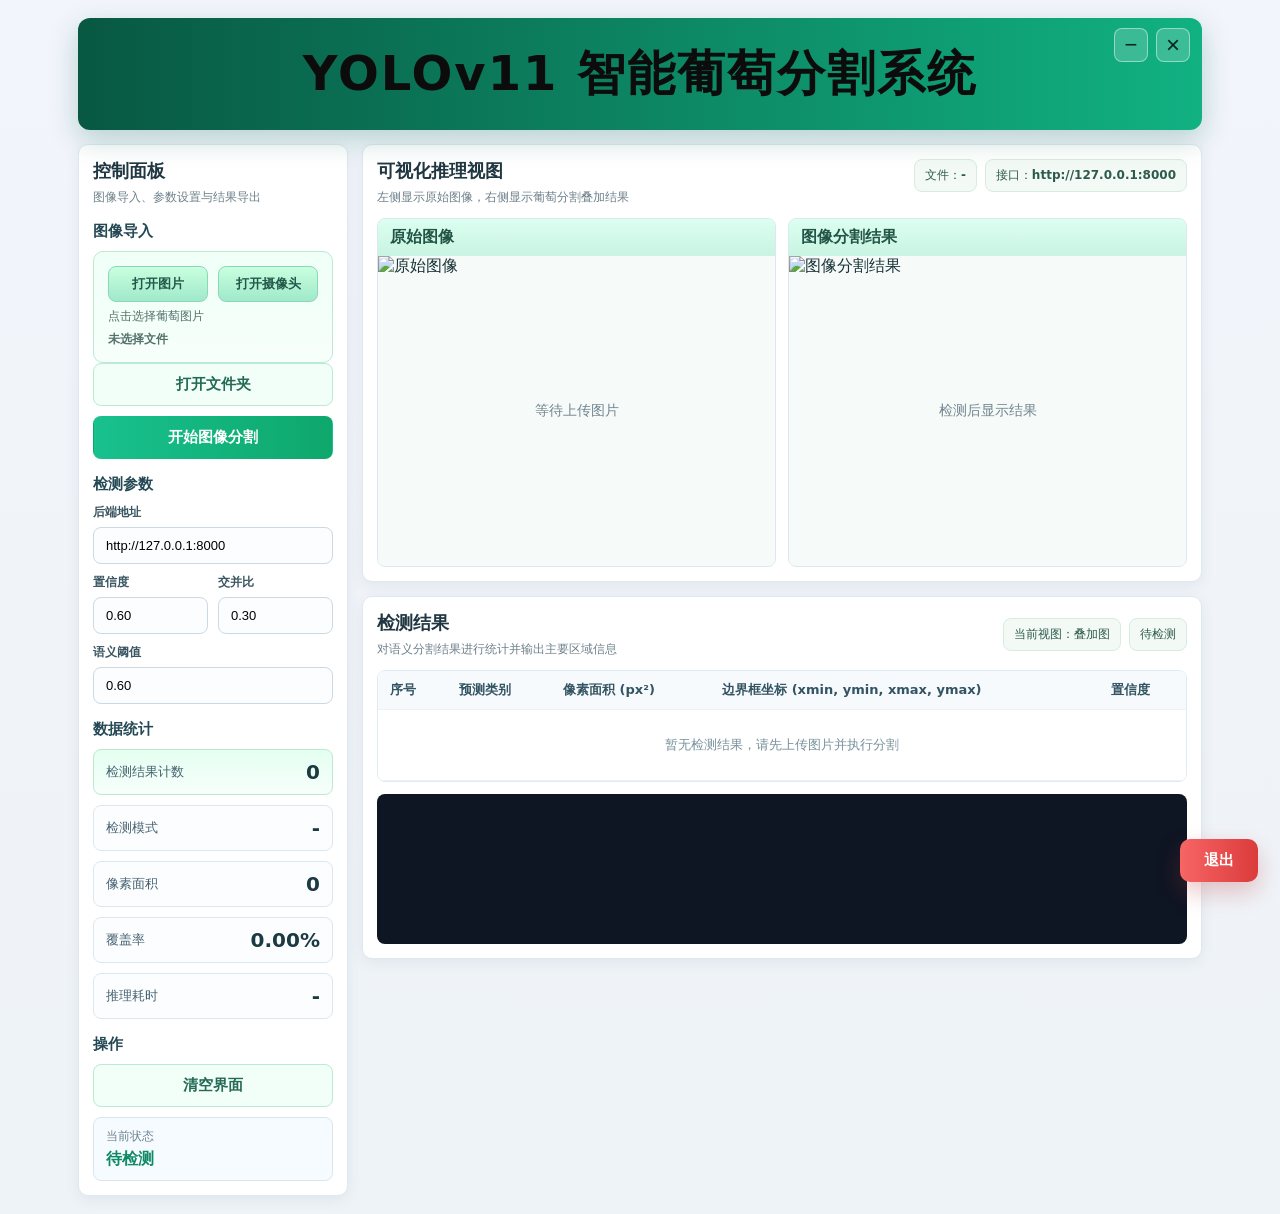
==== frontend/index.html @ 8a853f06 "grape1" ====
<!doctype html>
<html lang="zh-CN">
<head>
  <meta charset="UTF-8" />
  <meta name="viewport" content="width=device-width, initial-scale=1.0" />
  <title>YOLOv11 智能葡萄分割系统</title>
  <link rel="stylesheet" href="./style.css" />
</head>
<body>
  <main class="page">
    <header class="top-banner">
      <div class="window-actions">
        <button id="minimizeBtn" class="window-btn" type="button" title="最小化">−</button>
        <button id="closeBtn" class="window-btn close" type="button" title="退出">×</button>
      </div>
      <h1>YOLOv11 智能葡萄分割系统</h1>
    </header>

    <div id="minimizedBar" class="minimized-bar hidden">
      <span>系统已最小化，点击恢复显示</span>
      <button id="restoreBtn" type="button">恢复</button>
    </div>

    <section id="mainLayout" class="layout">
      <aside class="sidebar-card">
        <div class="panel-title-block">
          <h2>控制面板</h2>
          <p>图像导入、参数设置与结果导出</p>
        </div>

        <div class="group">
          <div class="group-head">图像导入</div>
          <div class="upload-card">
            <input id="file" type="file" accept="image/*" hidden />
            <input id="folderInput" type="file" accept="image/*" webkitdirectory directory multiple hidden />
            <div class="upload-actions">
              <button id="openImageBtn" class="upload-main" type="button">打开图片</button>
              <button id="openCameraBtn" class="upload-main" type="button">打开摄像头</button>
            </div>
            <span class="upload-sub">点击选择葡萄图片</span>
            <strong id="fileNameHint">未选择文件</strong>
          </div>
          <button id="openFolderBtn" class="action-btn light" type="button">打开文件夹</button>
          <button id="run" class="action-btn primary">开始图像分割</button>
        </div>

        <div class="group">
          <div class="group-head">检测参数</div>
          <label class="field">
            <span>后端地址</span>
            <input id="apiBase" class="input" value="http://127.0.0.1:8000" />
          </label>
          <div class="mini-grid">
            <label class="field">
              <span>置信度</span>
              <input id="conf" class="input" type="number" min="0" max="1" step="0.01" value="0.60" />
            </label>
            <label class="field">
              <span>交并比</span>
              <input id="iou" class="input" type="number" min="0" max="1" step="0.01" value="0.30" />
            </label>
          </div>
          <label class="field">
            <span>语义阈值</span>
            <input id="threshold" class="input" type="number" min="0" max="1" step="0.01" value="0.60" />
          </label>
        </div>

        <div class="group">
          <div class="group-head">数据统计</div>
          <div class="stat-box emphasis">
            <span>检测结果计数</span>
            <strong id="statCount">0</strong>
          </div>
          <div class="stat-box">
            <span>检测模式</span>
            <strong id="statMode">-</strong>
          </div>
          <div class="stat-box">
            <span>像素面积</span>
            <strong id="statPixels">0</strong>
          </div>
          <div class="stat-box">
            <span>覆盖率</span>
            <strong id="statCoverage">0.00%</strong>
          </div>
          <div class="stat-box">
            <span>推理耗时</span>
            <strong id="statLatency">-</strong>
          </div>
        </div>

        <div class="group">
          <div class="group-head">操作</div>
          <div class="side-actions">
            <button id="reset" class="action-btn light" type="button">清空界面</button>
          </div>
          <div class="status-panel">
            <span class="status-label">当前状态</span>
            <strong id="status">待检测</strong>
          </div>
        </div>
      </aside>

      <section class="content-column">
        <section class="content-card">
          <div class="section-head">
            <div>
              <h2>可视化推理视图</h2>
              <p>左侧显示原始图像，右侧显示葡萄分割叠加结果</p>
            </div>
            <div class="view-meta">
              <span>文件：<strong id="detailFilename">-</strong></span>
              <span>接口：<strong id="detailApi">http://127.0.0.1:8000</strong></span>
            </div>
          </div>

          <div class="visual-grid">
            <article class="visual-card">
              <div class="visual-head">原始图像</div>
              <div class="visual-body">
                <img id="preview" alt="原始图像" />
                <video id="camera" class="hidden" playsinline autoplay muted></video>
                <div id="previewEmpty" class="image-empty">等待上传图片</div>
              </div>
            </article>

            <article class="visual-card">
              <div class="visual-head">图像分割结果</div>
              <div class="visual-body">
                <img id="overlay" alt="图像分割结果" />
                <div id="overlayEmpty" class="image-empty">检测后显示结果</div>
              </div>
            </article>
          </div>
        </section>

        <section class="content-card result-card">
          <div class="section-head compact">
            <div>
              <h2>检测结果</h2>
              <p>对语义分割结果进行统计并输出主要区域信息</p>
            </div>
            <div class="result-tags">
              <span class="tag">当前视图：叠加图</span>
              <span class="tag" id="detailStatus">待检测</span>
            </div>
          </div>

          <div class="table-shell">
            <table class="result-table">
              <thead>
                <tr>
                  <th>序号</th>
                  <th>预测类别</th>
                  <th>像素面积 (px²)</th>
                  <th>边界框坐标 (xmin, ymin, xmax, ymax)</th>
                  <th>置信度</th>
                </tr>
              </thead>
              <tbody id="resultTableBody">
                <tr class="table-empty">
                  <td colspan="5">暂无检测结果，请先上传图片并执行分割</td>
                </tr>
              </tbody>
            </table>
          </div>

          <pre id="json" class="json"></pre>
          <img id="mask" class="hidden-mask" alt="mask 图" />
        </section>
      </section>
    </section>

    <button id="floatingExitBtn" class="floating-exit" type="button">退出</button>
  </main>

  <script src="./app.js"></script>
</body>
</html>
---- frontend/style.css ----
* { box-sizing: border-box; }

body {
  margin: 0;
  font-family: "Microsoft YaHei", "PingFang SC", system-ui, sans-serif;
  color: #183338;
  background: linear-gradient(180deg, #f2f5fb 0%, #eef3f7 100%);
}

.page {
  max-width: 1160px;
  margin: 0 auto;
  padding: 18px;
}

.top-banner {
  position: relative;
  margin-bottom: 14px;
  padding: 24px 20px;
  border-radius: 12px;
  background: linear-gradient(90deg, #085842 0%, #11b182 100%);
  box-shadow: 0 10px 28px rgba(10, 109, 84, 0.25);
}

.window-actions {
  position: absolute;
  top: 10px;
  right: 12px;
  display: flex;
  gap: 8px;
}

.window-btn {
  width: 34px;
  height: 34px;
  border: 1px solid rgba(255, 255, 255, 0.45);
  border-radius: 8px;
  background: rgba(255, 255, 255, 0.18);
  color: #0b241d;
  font-size: 22px;
  line-height: 1;
  cursor: pointer;
}

.window-btn.close {
  font-size: 24px;
}

.minimized-bar {
  display: flex;
  align-items: center;
  justify-content: space-between;
  gap: 12px;
  margin-bottom: 14px;
  padding: 12px 16px;
  border-radius: 10px;
  background: #e8fff4;
  border: 1px solid #bde8d2;
  color: #24584a;
}

.minimized-bar button {
  padding: 8px 14px;
  border: 1px solid #8bd8b9;
  border-radius: 8px;
  background: #ffffff;
  color: #24584a;
  cursor: pointer;
  font-weight: 700;
}

.hidden {
  display: none !important;
}

.top-banner h1 {
  margin: 0;
  text-align: center;
  color: #0c0c0c;
  font-size: 48px;
  letter-spacing: 2px;
  font-weight: 800;
}

.layout {
  display: grid;
  grid-template-columns: 270px minmax(0, 1fr);
  gap: 14px;
}

.sidebar-card,
.content-card {
  background: #ffffff;
  border: 1px solid #dfe8ef;
  border-radius: 10px;
  box-shadow: 0 4px 14px rgba(45, 71, 97, 0.08);
}

.sidebar-card {
  padding: 14px;
}

.panel-title-block h2,
.section-head h2 {
  margin: 0 0 6px;
  font-size: 18px;
  color: #203742;
}

.panel-title-block p,
.section-head p {
  margin: 0;
  color: #6d7f8a;
  font-size: 12px;
}

.group {
  margin-top: 16px;
}

.group-head {
  margin-bottom: 10px;
  font-size: 15px;
  font-weight: 700;
  color: #244955;
}

.upload-card {
  display: flex;
  flex-direction: column;
  gap: 6px;
  padding: 14px;
  border: 1px solid #bde8d2;
  border-radius: 10px;
  background: linear-gradient(180deg, #effff7 0%, #f7fffb 100%);
  cursor: pointer;
}

.upload-actions {
  display: grid;
  grid-template-columns: 1fr 1fr;
  gap: 10px;
}

.upload-main {
  display: inline-flex;
  align-self: flex-start;
  padding: 8px 12px;
  border-radius: 8px;
  background: linear-gradient(180deg, #c9ffdf 0%, #9fe9ca 100%);
  border: 1px solid #8bd8b9;
  color: #24584a;
  font-weight: 700;
  justify-content: center;
  width: 100%;
}

.upload-sub,
#fileNameHint {
  font-size: 12px;
  color: #54716b;
}

.action-btn {
  width: 100%;
  padding: 11px 12px;
  border-radius: 8px;
  border: 1px solid transparent;
  font-size: 15px;
  font-weight: 700;
  cursor: pointer;
}

.action-btn.primary {
  margin-top: 10px;
  background: linear-gradient(90deg, #18c18e 0%, #0ea76c 100%);
  color: #fff;
}

.action-btn.light {
  background: #f1fff8;
  border-color: #b9ead4;
  color: #256a56;
}

.field {
  display: flex;
  flex-direction: column;
  gap: 6px;
  margin-bottom: 10px;
}

.field span {
  font-size: 12px;
  color: #3b5662;
  font-weight: 700;
}

.input {
  width: 100%;
  padding: 10px 12px;
  border: 1px solid #cad9e4;
  border-radius: 8px;
  background: #fbfdff;
  font-size: 13px;
}

.mini-grid {
  display: grid;
  grid-template-columns: 1fr 1fr;
  gap: 10px;
}

.stat-box {
  margin-bottom: 10px;
  padding: 10px 12px;
  border: 1px solid #dbe8ef;
  border-radius: 8px;
  background: #fbfdff;
  display: flex;
  align-items: center;
  justify-content: space-between;
  gap: 10px;
}

.stat-box span {
  font-size: 13px;
  color: #456170;
}

.stat-box strong {
  font-size: 20px;
  color: #1b3a42;
}

.stat-box.emphasis {
  background: linear-gradient(180deg, #e4fff0 0%, #f7fffb 100%);
  border-color: #bce8d0;
}

.side-actions {
  display: grid;
  gap: 8px;
}

.floating-exit {
  position: fixed;
  right: 22px;
  bottom: 18px;
  padding: 12px 24px;
  border: none;
  border-radius: 10px;
  background: linear-gradient(90deg, #f76565 0%, #db3b3b 100%);
  color: #fff;
  font-size: 15px;
  font-weight: 700;
  cursor: pointer;
  box-shadow: 0 10px 24px rgba(185, 53, 53, 0.28);
}

.status-panel {
  margin-top: 10px;
  padding: 10px 12px;
  border-radius: 8px;
  background: #f6fbff;
  border: 1px solid #d8e6f1;
}

.status-label {
  display: block;
  margin-bottom: 4px;
  font-size: 12px;
  color: #6e8390;
}

.status-panel strong {
  color: #0f8a64;
}

.content-column {
  display: flex;
  flex-direction: column;
  gap: 14px;
}

.content-card {
  padding: 14px;
}

.section-head {
  display: flex;
  justify-content: space-between;
  align-items: flex-start;
  gap: 10px;
  margin-bottom: 12px;
}

.section-head.compact {
  align-items: center;
}

.view-meta,
.result-tags {
  display: flex;
  flex-wrap: wrap;
  gap: 8px;
}

.view-meta span,
.tag {
  padding: 7px 10px;
  border-radius: 8px;
  background: #f3faf6;
  border: 1px solid #d7ecdf;
  font-size: 12px;
  color: #2e5a4e;
}

.visual-grid {
  display: grid;
  grid-template-columns: 1fr 1fr;
  gap: 12px;
}

.visual-card {
  border: 1px solid #dce7ef;
  border-radius: 8px;
  overflow: hidden;
  background: #fafdfd;
}

.visual-head {
  padding: 8px 12px;
  background: linear-gradient(180deg, #dbfff0 0%, #c9f3e2 100%);
  color: #235547;
  font-weight: 700;
}

.visual-body {
  position: relative;
  min-height: 310px;
  background: #eef5f2;
}

.visual-body img {
  width: 100%;
  height: 310px;
  display: block;
  object-fit: contain;
  background: #f6faf8;
}

.visual-body video {
  width: 100%;
  height: 310px;
  display: block;
  object-fit: contain;
  background: #f6faf8;
}

.image-empty {
  position: absolute;
  inset: 0;
  display: flex;
  align-items: center;
  justify-content: center;
  color: #718590;
  font-size: 14px;
}

.table-shell {
  border: 1px solid #e0eaf1;
  border-radius: 8px;
  overflow: hidden;
}

.result-table {
  width: 100%;
  border-collapse: collapse;
  background: #fff;
}

.result-table th,
.result-table td {
  padding: 10px 12px;
  border-bottom: 1px solid #edf2f6;
  font-size: 13px;
  text-align: left;
}

.result-table th {
  background: #f7fafc;
  color: #335463;
}

.table-empty td {
  text-align: center;
  color: #78909c;
  padding: 26px 8px;
}

.json {
  margin: 12px 0 0;
  min-height: 150px;
  max-height: 260px;
  overflow: auto;
  padding: 12px;
  border-radius: 8px;
  background: #0e1523;
  color: #d7e7ff;
  font-size: 12px;
  line-height: 1.6;
}

.hidden-mask {
  display: none;
}

@media (max-width: 1024px) {
  .layout {
    grid-template-columns: 1fr;
  }

  .top-banner h1 {
    font-size: 34px;
  }
}

@media (max-width: 760px) {
  .page {
    padding: 10px;
  }

  .visual-grid,
  .mini-grid {
    grid-template-columns: 1fr;
  }

  .section-head {
    flex-direction: column;
  }

  .top-banner h1 {
    font-size: 28px;
  }

  .floating-exit {
    right: 12px;
    bottom: 12px;
    padding: 10px 18px;
  }
}
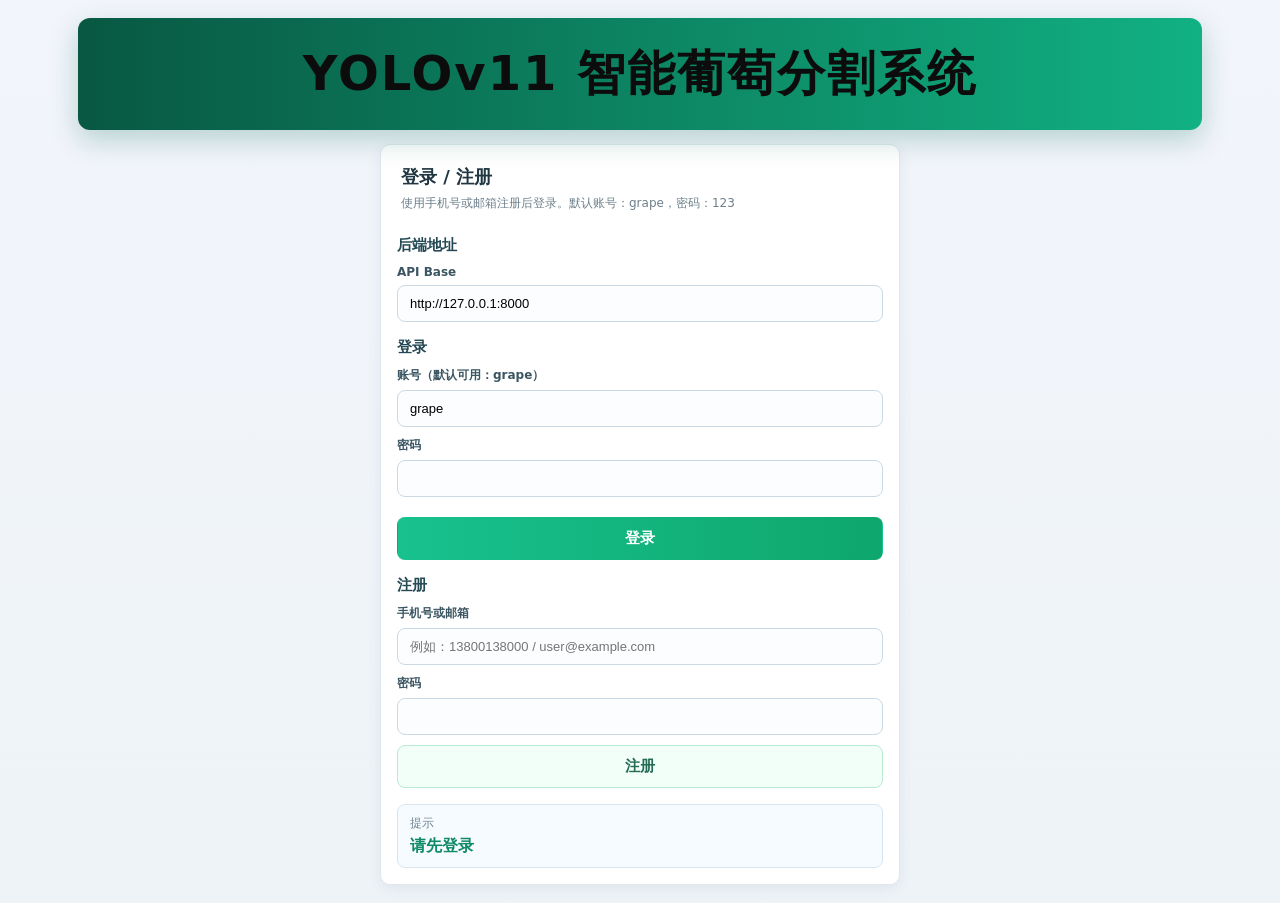
==== commit 3972ab40: "grape2" ====
--- a/frontend/index.html
+++ b/frontend/index.html
@@ -94,6 +94,7 @@
           <div class="group-head">操作</div>
           <div class="side-actions">
             <button id="reset" class="action-btn light" type="button">清空界面</button>
+            <button id="exportCsv" class="action-btn light" type="button">结果保存</button>
           </div>
           <div class="status-panel">
             <span class="status-label">当前状态</span>
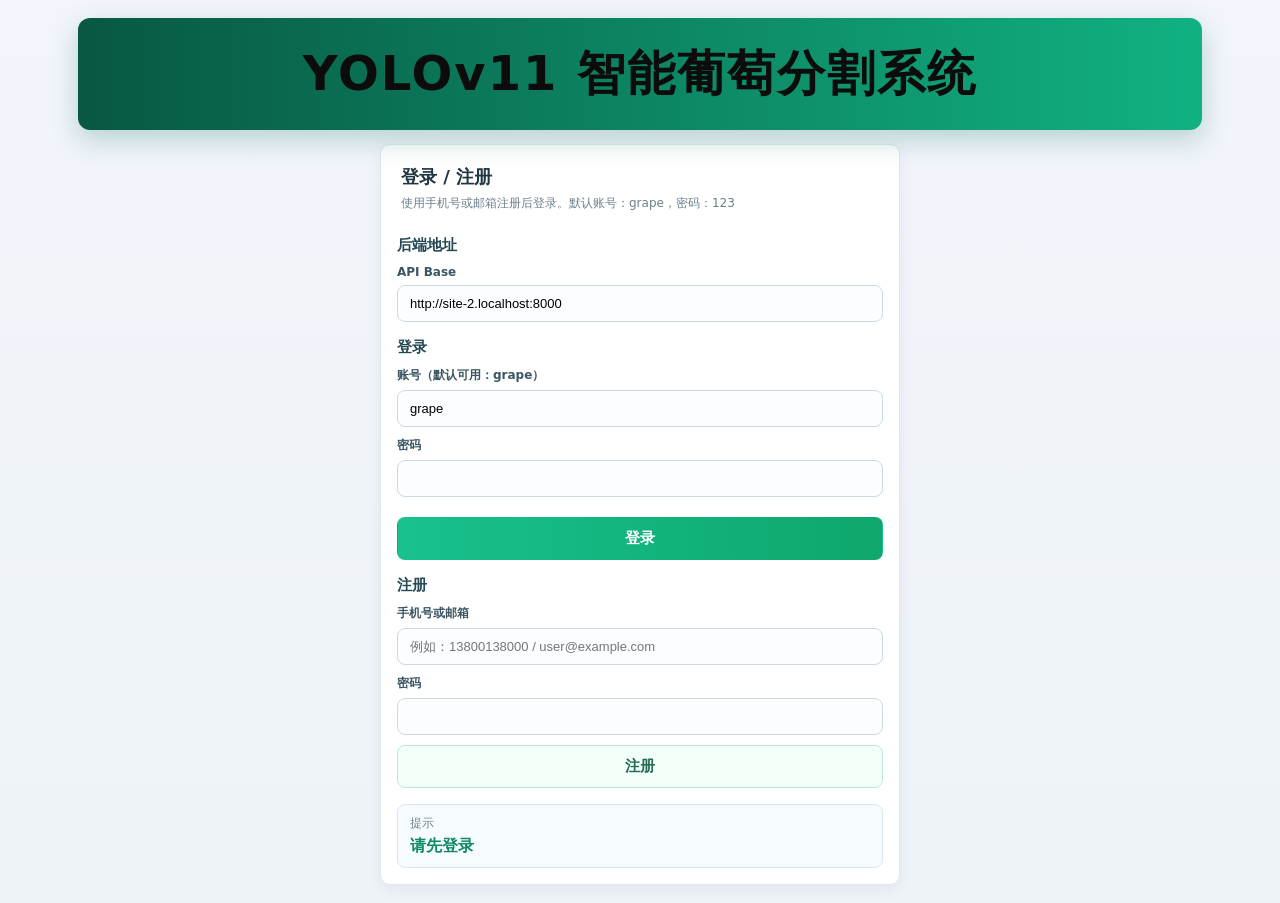
==== commit ce222b50: "grape4" ====
--- a/frontend/index.html
+++ b/frontend/index.html
@@ -5,6 +5,20 @@
   <meta name="viewport" content="width=device-width, initial-scale=1.0" />
   <title>YOLOv11 智能葡萄分割系统</title>
   <link rel="stylesheet" href="./style.css" />
+
+  <script>
+    // 主页面必须先登录：没有 token 直接跳登录页（尽量在页面渲染前完成跳转）
+    (() => {
+      try {
+        const token = localStorage.getItem("auth_token");
+        if (!token) {
+          window.location.replace("./login.html");
+        }
+      } catch {
+        // ignore
+      }
+    })();
+  </script>
 </head>
 <body>
   <main class="page">
